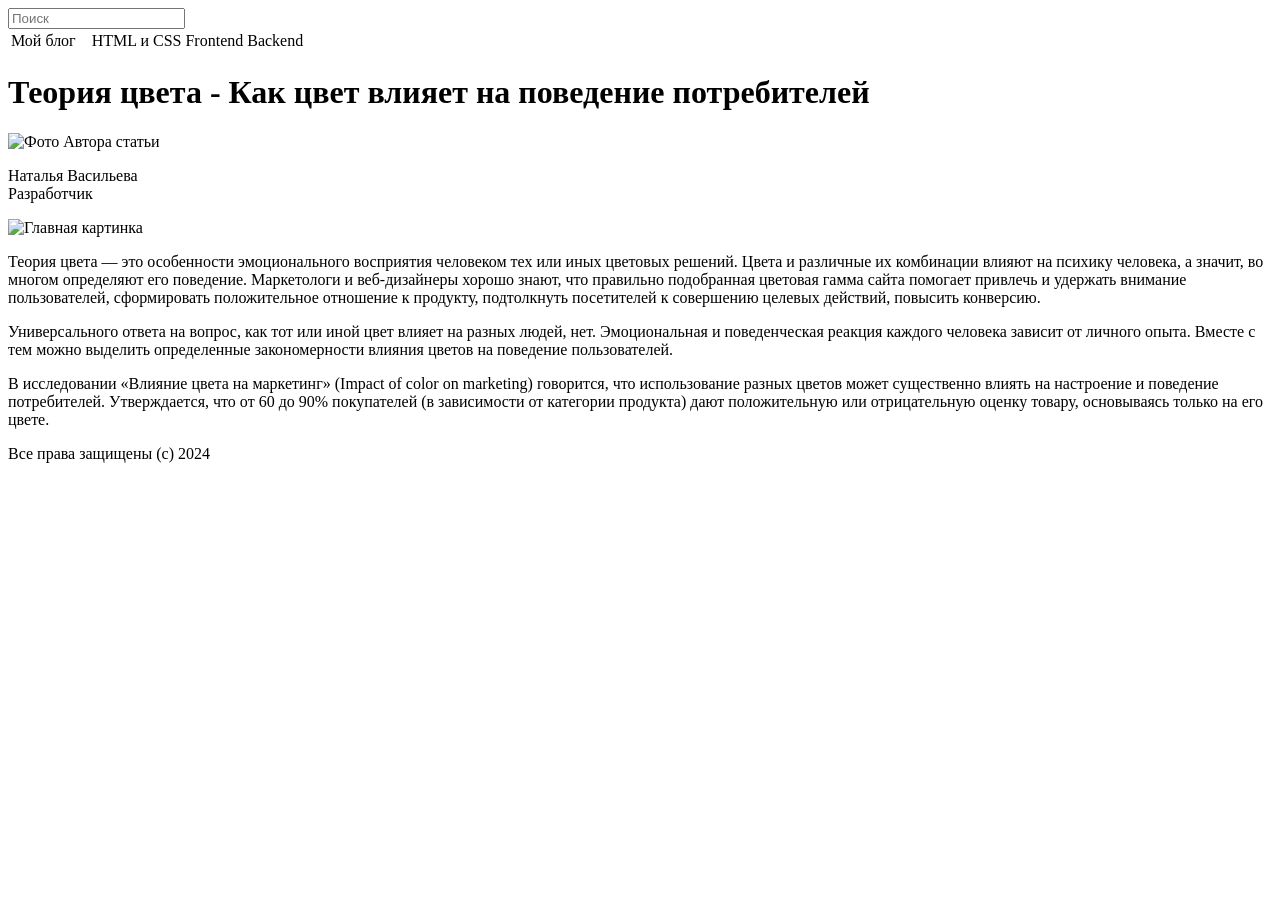
==== index.html @ 78a56f07 "html site" ====
<!DOCTYPE html>
<html lang="en">
<head>
  <meta charset="UTF-8">
  <meta name="viewport" content="width=device-width, initial-scale=1.0">
  <title>My Blog</title>
</head>
<body>
  <input type="text" placeholder="Поиск" class="search-input">
  <img src="" alt="">
  <table>
    <td>Мой блог</td>
    <td></td>
    <td></td>
    <td></td>
    <td>HTML и CSS</td>
    <td>Frontend</td>
    <td>Backend</td>
  </table>
  <h1>Теория цвета - Как цвет влияет на поведение потребителей</h1>
  <img src="images/photo.png" alt="Фото Автора статьи">
  <p>Наталья Васильева <br>Разработчик</p>
  <img src="images/pc.png" alt="Главная картинка">
  <p>Теория цвета — это особенности эмоционального восприятия человеком тех или иных цветовых решений. Цвета и различные их комбинации влияют на психику человека, а значит, во многом определяют его поведение. Маркетологи и веб-дизайнеры хорошо знают, что правильно подобранная цветовая гамма сайта помогает привлечь и удержать внимание пользователей, сформировать положительное отношение к продукту, подтолкнуть посетителей к совершению целевых действий, повысить конверсию.</p>
  <p>
    Универсального ответа на вопрос, как тот или иной цвет влияет на разных людей, нет. Эмоциональная и поведенческая реакция каждого человека зависит от личного опыта. Вместе с тем можно выделить определенные закономерности влияния цветов на поведение пользователей.
  </p>
  <p>
    В исследовании «Влияние цвета на маркетинг» (Impact of color on marketing) говорится, что использование разных цветов может существенно влиять на настроение и поведение потребителей. Утверждается, что от 60 до 90% покупателей (в зависимости от категории продукта) дают положительную или отрицательную оценку товару, основываясь только на его цвете.
  </p>
  <p>Все права защищены (c) 2024</p>
</body>
</html>
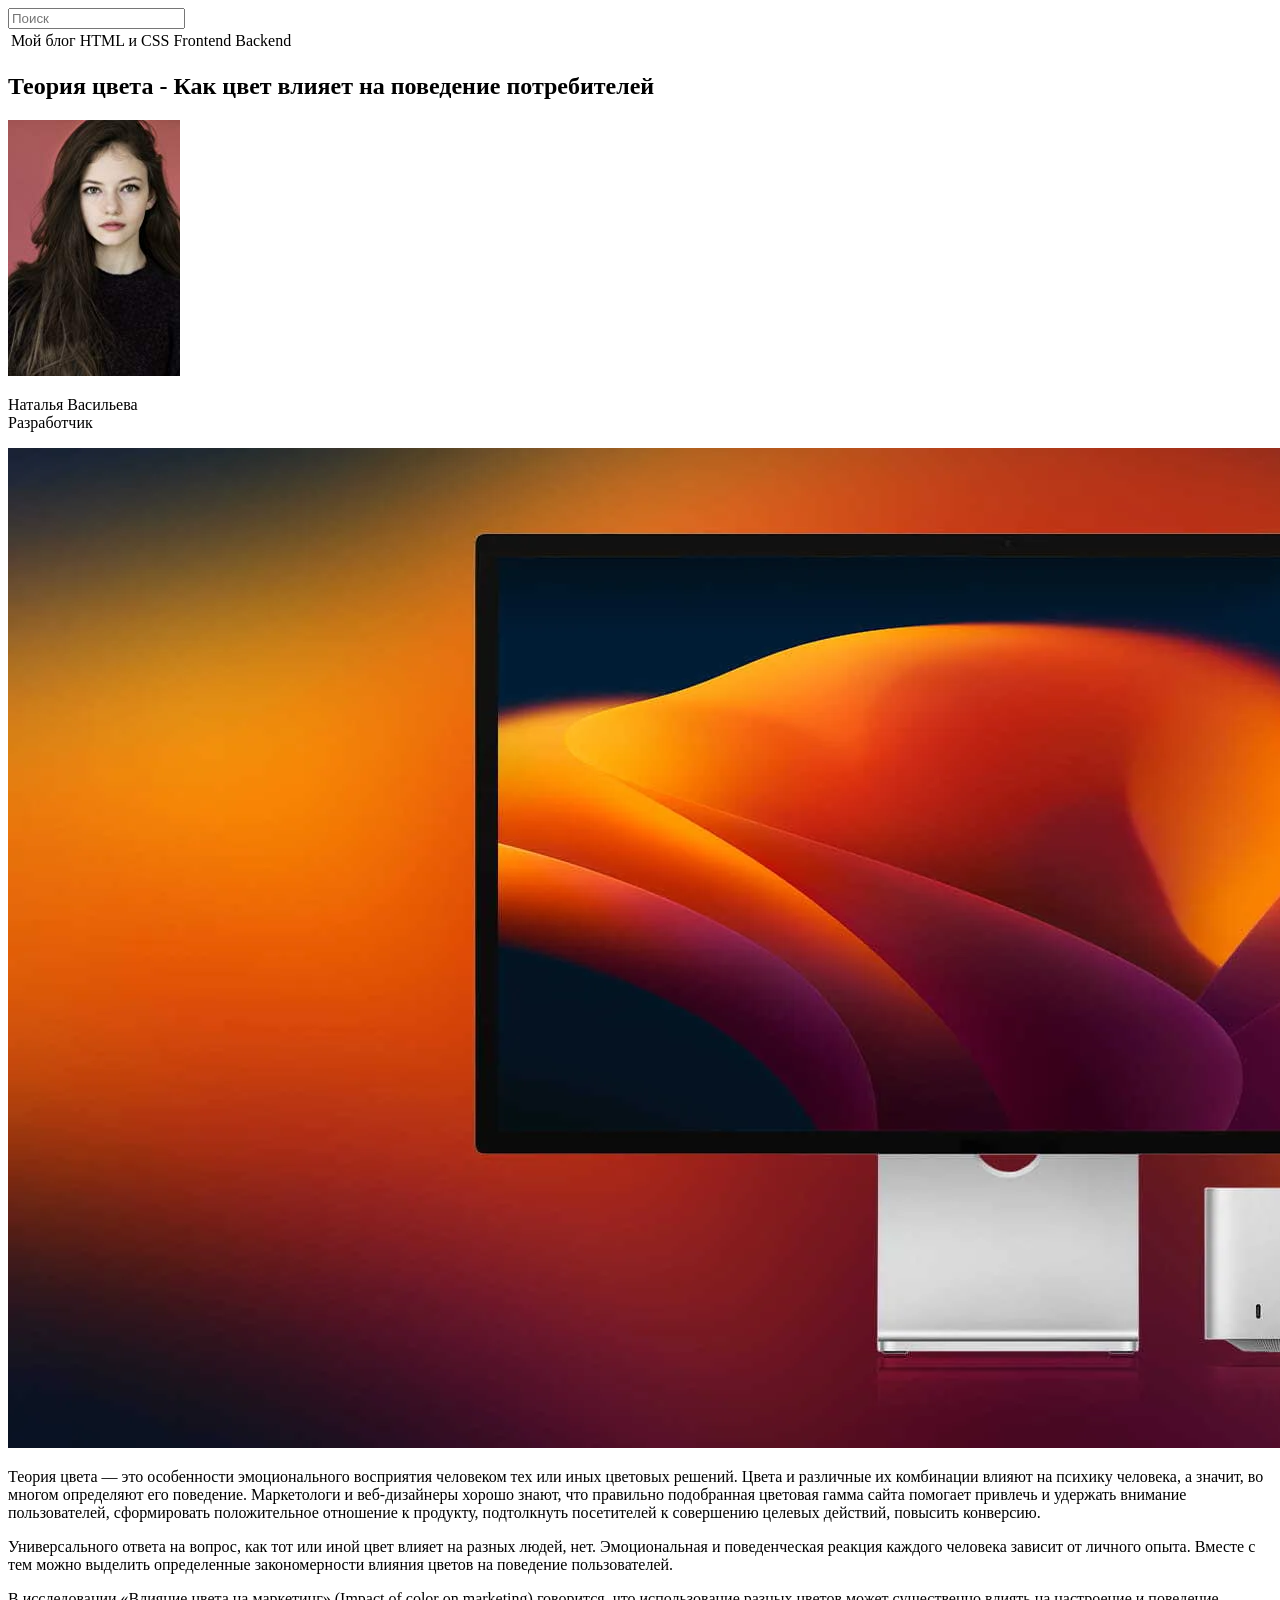
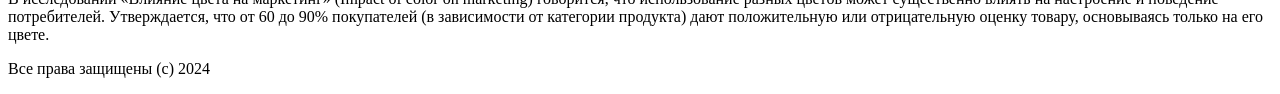
==== commit 953d35e8: "123" ====
--- a/index.html
+++ b/index.html
@@ -6,17 +6,20 @@
   <title>My Blog</title>
 </head>
 <body>
+  <header>
   <input type="text" placeholder="Поиск" class="search-input">
-  <img src="" alt="">
+  <nav>
   <table>
+    <thead>
     <td>Мой блог</td>
-    <td></td>
-    <td></td>
-    <td></td>
     <td>HTML и CSS</td>
     <td>Frontend</td>
     <td>Backend</td>
+    </thead>
   </table>
+  </nav>
+  </header>
+  <article>
   <h1>Теория цвета - Как цвет влияет на поведение потребителей</h1>
   <img src="images/photo.png" alt="Фото Автора статьи">
   <p>Наталья Васильева <br>Разработчик</p>
@@ -28,6 +31,10 @@
   <p>
     В исследовании «Влияние цвета на маркетинг» (Impact of color on marketing) говорится, что использование разных цветов может существенно влиять на настроение и поведение потребителей. Утверждается, что от 60 до 90% покупателей (в зависимости от категории продукта) дают положительную или отрицательную оценку товару, основываясь только на его цвете.
   </p>
+  </article>
+  <footer>
   <p>Все права защищены (c) 2024</p>
+  </footer>
+  
 </body>
 </html>
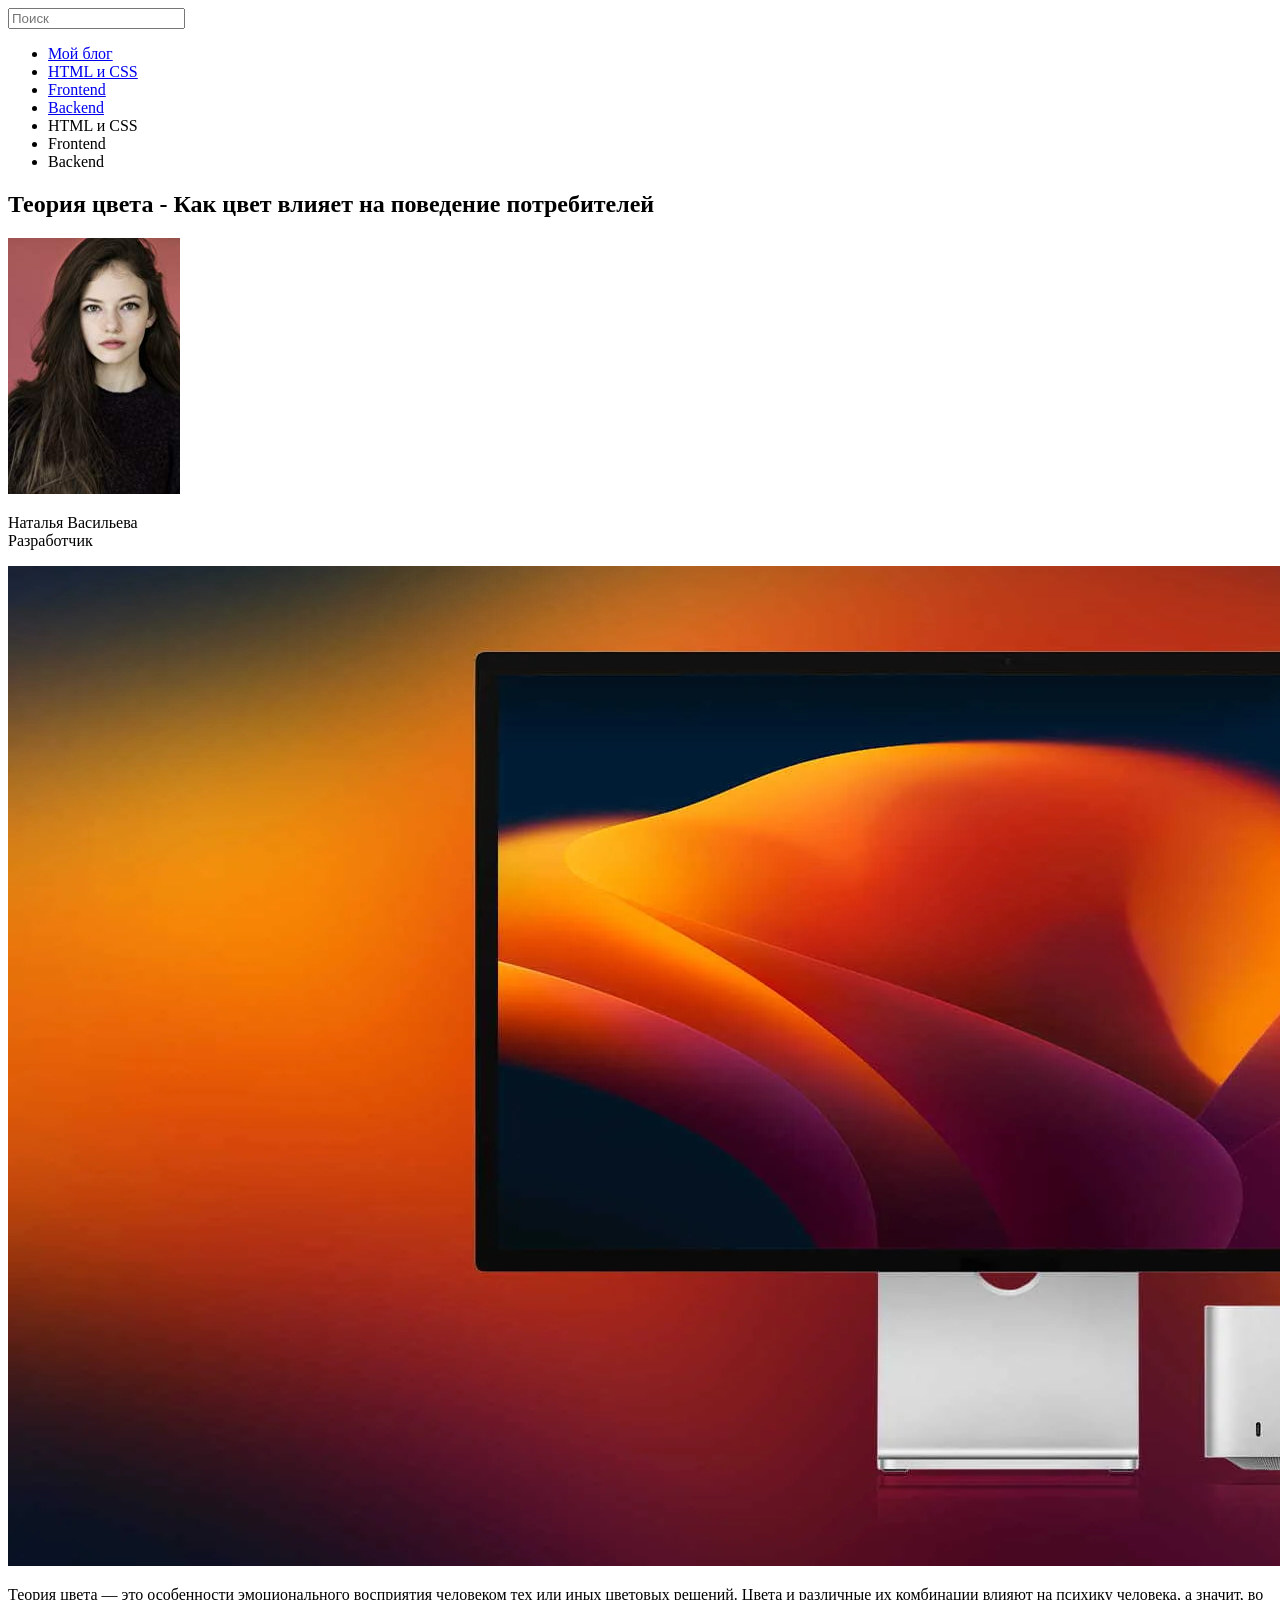
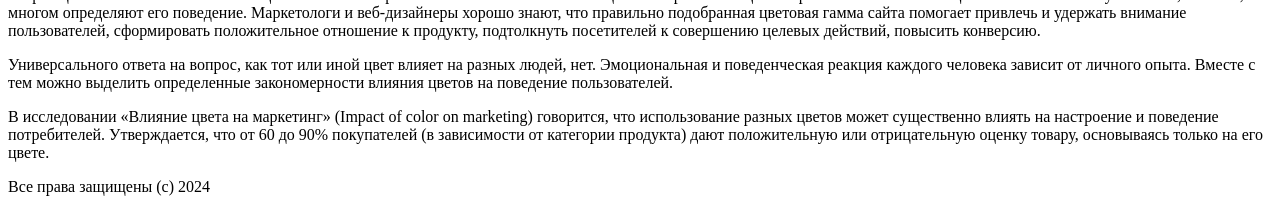
==== commit 88eb908a: "123" ====
--- a/index.html
+++ b/index.html
@@ -9,14 +9,15 @@
   <header>
   <input type="text" placeholder="Поиск" class="search-input">
   <nav>
-  <table>
-    <thead>
-    <td>Мой блог</td>
-    <td>HTML и CSS</td>
-    <td>Frontend</td>
-    <td>Backend</td>
-    </thead>
-  </table>
+    <ul>
+      <li><a href="#">Мой блог</a></li>
+      <li><a href="#">HTML и CSS</a></li>
+      <li><a href="#">Frontend</a></li>
+      <li><a href="#">Backend</a></li>
+      <li>HTML и CSS</li>
+      <li>Frontend</li>
+      <li>Backend</li>
+    </ul>
   </nav>
   </header>
   <article>
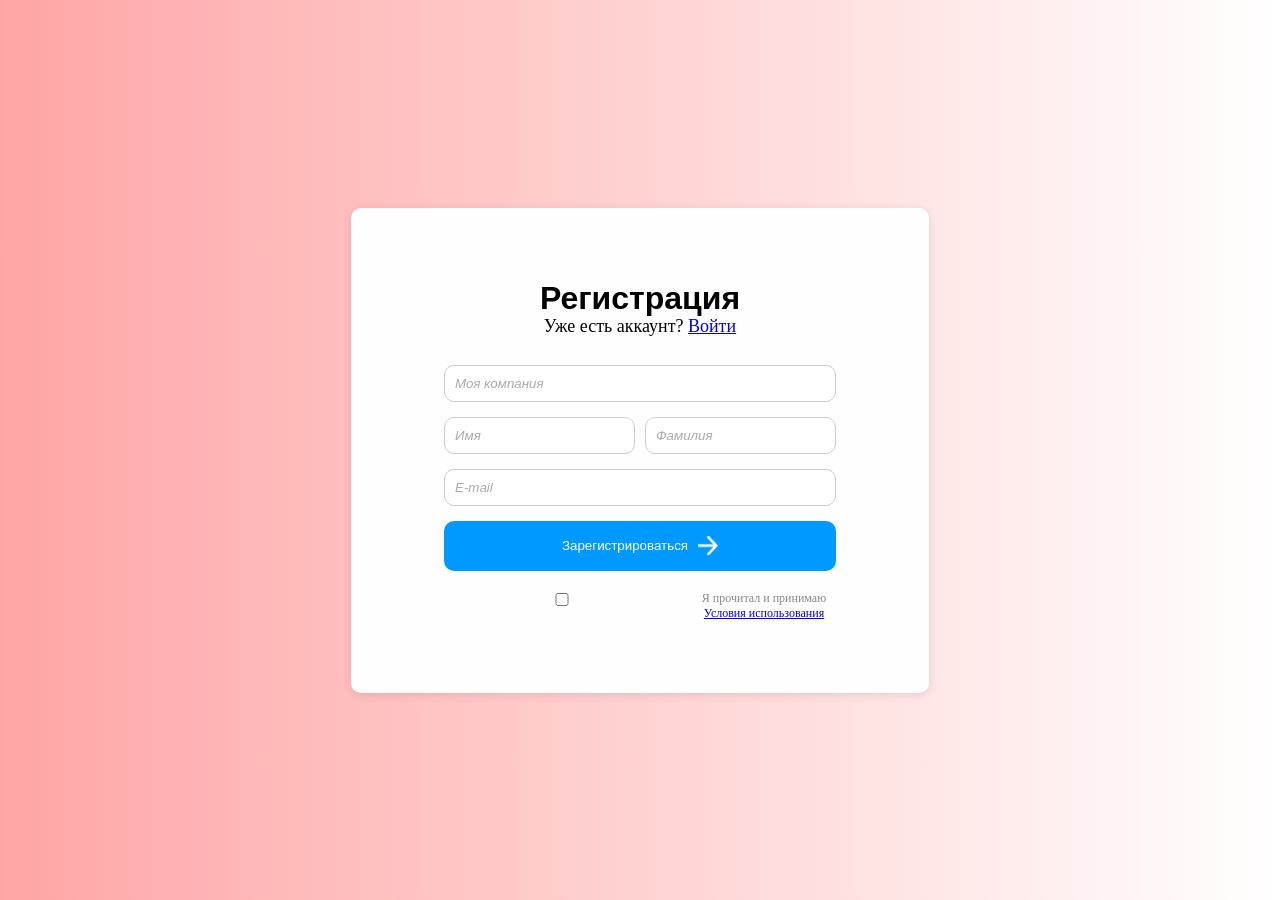
==== commit e7988325: "rework" ====
--- a/index.html
+++ b/index.html
@@ -1,41 +1,89 @@
-<!DOCTYPE html>
-<html lang="en">
-<head>
-  <meta charset="UTF-8">
-  <meta name="viewport" content="width=device-width, initial-scale=1.0">
-  <title>My Blog</title>
-</head>
-<body>
-  <header>
-  <input type="text" placeholder="Поиск" class="search-input">
-  <nav>
-    <ul>
-      <li><a href="#">Мой блог</a></li>
-      <li><a href="#">HTML и CSS</a></li>
-      <li><a href="#">Frontend</a></li>
-      <li><a href="#">Backend</a></li>
-      <li>HTML и CSS</li>
-      <li>Frontend</li>
-      <li>Backend</li>
-    </ul>
-  </nav>
-  </header>
-  <article>
-  <h1>Теория цвета - Как цвет влияет на поведение потребителей</h1>
-  <img src="images/photo.png" alt="Фото Автора статьи">
-  <p>Наталья Васильева <br>Разработчик</p>
-  <img src="images/pc.png" alt="Главная картинка">
-  <p>Теория цвета — это особенности эмоционального восприятия человеком тех или иных цветовых решений. Цвета и различные их комбинации влияют на психику человека, а значит, во многом определяют его поведение. Маркетологи и веб-дизайнеры хорошо знают, что правильно подобранная цветовая гамма сайта помогает привлечь и удержать внимание пользователей, сформировать положительное отношение к продукту, подтолкнуть посетителей к совершению целевых действий, повысить конверсию.</p>
-  <p>
-    Универсального ответа на вопрос, как тот или иной цвет влияет на разных людей, нет. Эмоциональная и поведенческая реакция каждого человека зависит от личного опыта. Вместе с тем можно выделить определенные закономерности влияния цветов на поведение пользователей.
-  </p>
-  <p>
-    В исследовании «Влияние цвета на маркетинг» (Impact of color on marketing) говорится, что использование разных цветов может существенно влиять на настроение и поведение потребителей. Утверждается, что от 60 до 90% покупателей (в зависимости от категории продукта) дают положительную или отрицательную оценку товару, основываясь только на его цвете.
-  </p>
-  </article>
-  <footer>
-  <p>Все права защищены (c) 2024</p>
-  </footer>
-  
-</body>
-</html>+<!doctype html>
+<html lang="ru">
+  <head>
+    <meta charset="UTF-8" />
+    <title>Регистрация</title>
+    <link rel="stylesheet" href="style.css" />
+    <link rel="preconnect" href="https://fonts.yandex.ru" crossorigin />
+    <link
+      href="https://fonts.yandex.ru/catalog/inter/stylesheet.css"
+      rel="stylesheet"
+    />
+  </head>
+  <body>
+    <div class="form-container">
+      <h1 class="formName">Регистрация</h1>
+
+      <p class="login-link">
+        Уже есть аккаунт?
+        <a href="#" class="enter">Войти</a>
+      </p>
+
+      <form action="#" method="post">
+        <!-- Поле компании -->
+        <div class="form-group">
+          <label for="company" class="visually-hidden">Моя компания</label>
+          <input
+            type="text"
+            name="company"
+            id="company"
+            placeholder="Моя компания"
+            required
+          />
+        </div>
+
+        <!-- Имя и Фамилия в одном контейнере (для размещения в одну строку) -->
+        <div class="name-fields">
+          <div class="form-group">
+            <label for="firstName" class="visually-hidden">Имя</label>
+            <input
+              type="text"
+              name="firstName"
+              id="firstName"
+              placeholder="Имя"
+              required
+            />
+          </div>
+
+          <div class="form-group">
+            <label for="secondName" class="visually-hidden">Фамилия</label>
+            <input
+              type="text"
+              name="secondName"
+              id="secondName"
+              placeholder="Фамилия"
+              required
+            />
+          </div>
+        </div>
+
+        <!-- Email -->
+        <div class="form-group">
+          <label for="email" class="visually-hidden">E-mail</label>
+          <input
+            type="email"
+            name="email"
+            id="email"
+            placeholder="E-mail"
+            required
+          />
+        </div>
+
+        <!-- Кнопка со стрелочкой (вместо input type="button") -->
+        <button type="submit" class="submit-btn">
+          Зарегистрироваться
+          <img src="./images/arrow.png" alt="" aria-hidden="true" />
+        </button>
+
+        <!-- Чекбокс с label (улучшенная структура) -->
+        <label class="checkbox-label">
+          <input type="checkbox" name="checkbox" id="checkbox" required />
+          <span
+            >Я прочитал и принимаю
+            <a href="#">Условия использования</a>
+          </span>
+        </label>
+      </form>
+    </div>
+  </body>
+</html>
--- a/style.css
+++ b/style.css
@@ -0,0 +1,119 @@
+body {
+  background: linear-gradient(90deg, #ffa5a5 0%, #ffffff 100%);
+  margin: 0;
+  padding: 0;
+  display: flex;
+  justify-content: center;
+  align-items: center;
+  min-height: 100vh;
+}
+
+.form-container {
+  background-color: #fffefe;
+  padding: 72px 93px;
+  border-radius: 10px;
+  box-shadow: 0 2px 10px rgba(0, 0, 0, 0.1);
+  text-align: center;
+}
+
+h1,
+p {
+  margin: 0;
+}
+
+.formName {
+  font-family: "Inter", sans-serif; /* Было 'Open Sans' */
+  font-weight: 700;
+}
+
+.login-link {
+  font-family: Open Sans;
+  font-weight: 400;
+  font-size: 18px;
+  line-height: 100%;
+  letter-spacing: 0%;
+  margin-bottom: 30px;
+}
+
+.enter {
+  font-family: Open Sans;
+  font-weight: 400;
+  font-size: 18px;
+  line-height: 100%;
+  letter-spacing: 0%;
+  text-decoration: underline;
+  text-decoration-style: solid;
+  text-decoration-thickness: 0%;
+}
+
+.form-container input {
+  box-sizing: border-box;
+  width: 100%;
+  padding: 10px;
+  border: 1px solid #ccc;
+  border-radius: 10px;
+  margin-bottom: 15px;
+}
+.form-container input::placeholder {
+  color: #aaa;
+  font-style: italic;
+}
+
+.name-fields {
+  display: flex;
+  gap: 10px;
+}
+
+.name-fields input {
+  flex: 1;
+}
+
+.submit-btn {
+  width: 100%;
+  background-color: #0099ff;
+  color: #fff;
+  border: none;
+  border-radius: 10px;
+  padding: 15px;
+  cursor: pointer;
+  display: flex;
+  justify-content: center;
+  align-items: center;
+  gap: 10px;
+}
+.submit-btn img {
+  width: 20px;
+  height: 20px;
+}
+.submit-btn:hover {
+  background-color: #0077cc;
+}
+.checkbox-label {
+  display: flex;
+  align-items: flex-start;
+  gap: 8px;
+  font-size: 12px;
+  color: #888;
+  margin-top: 20px;
+  width: 100%;
+  margin-left: 0;
+  margin-right: auto;
+}
+
+.checkbox-label input[type="checkbox"] {
+  margin-right: 8px; /* Отступ справа от чекбокса */
+  vertical-align: top; /* Выравнивание по верху */
+  margin-top: 2px;
+}
+
+.visually-hidden {
+  position: absolute;
+  width: 1px;
+  height: 1px;
+  margin: -1px;
+  padding: 0;
+  overflow: hidden;
+  clip: rect(0, 0, 0, 0);
+  white-space: nowrap;
+  border: 0;
+}
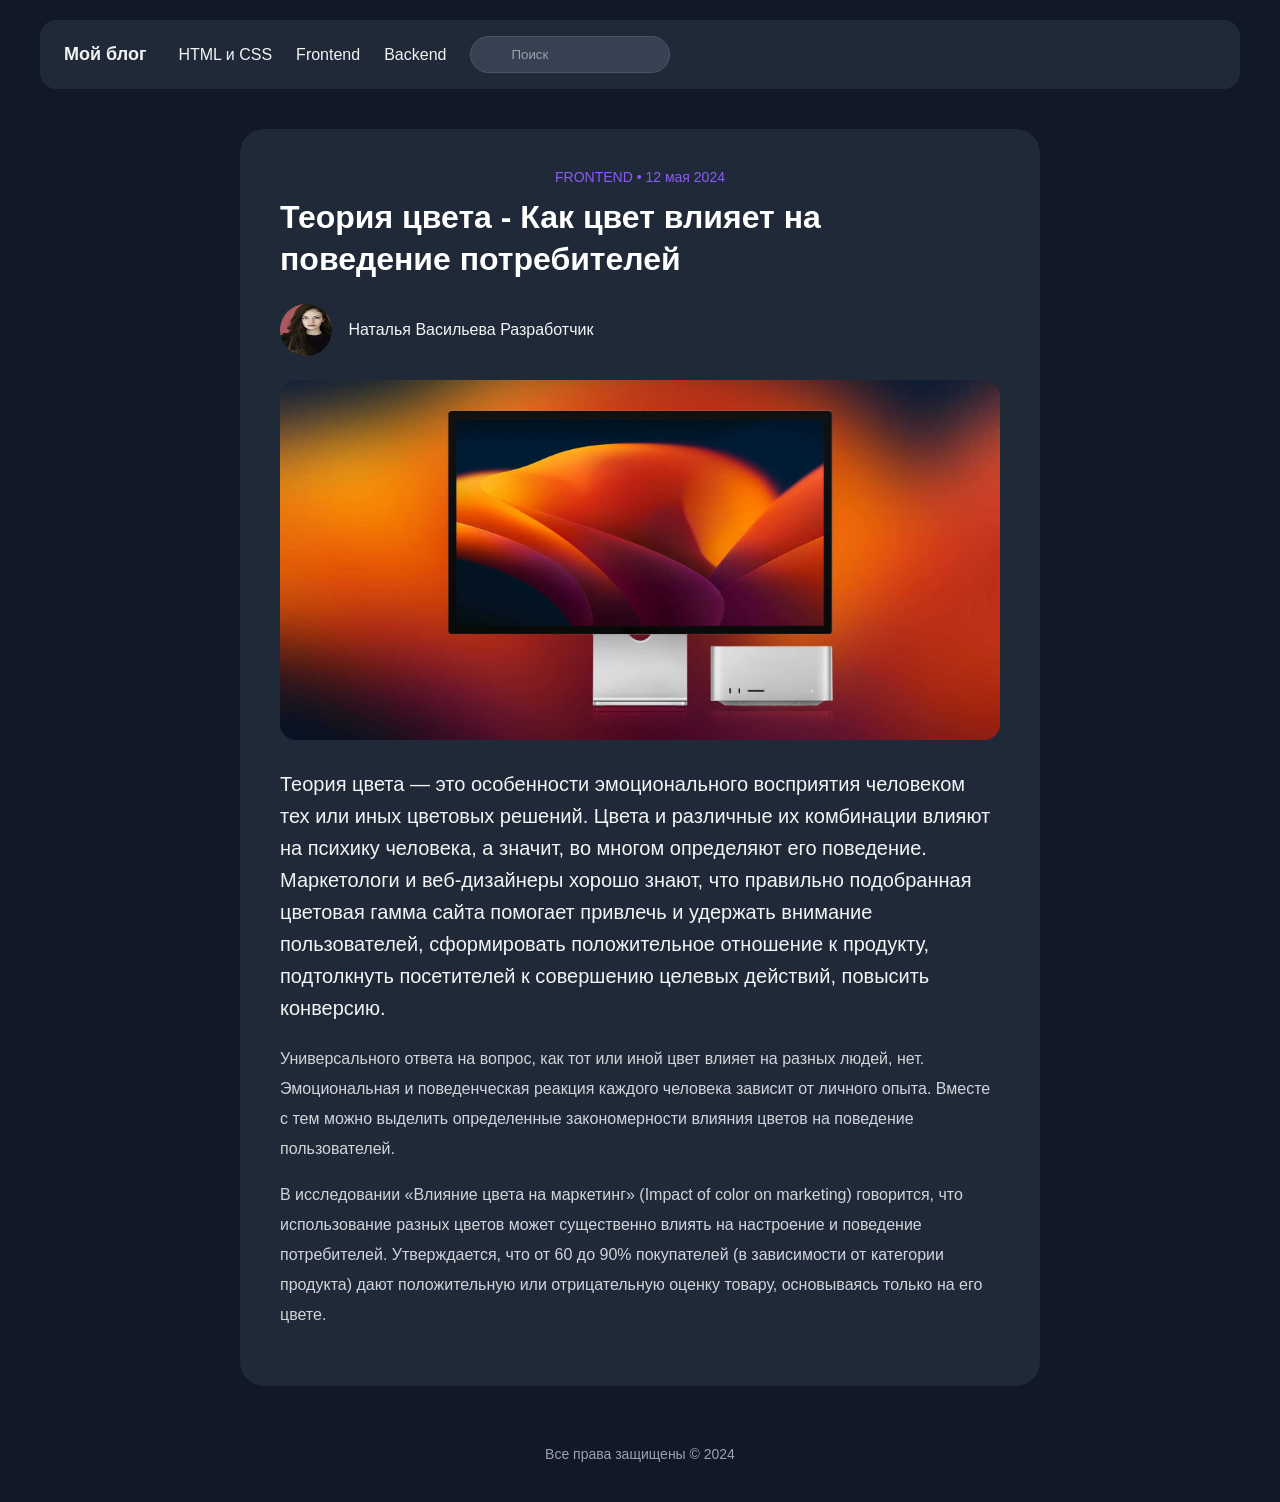
==== commit 330578ea: "blog - 2" ====
--- a/index.html
+++ b/index.html
@@ -2,88 +2,67 @@
 <html lang="ru">
   <head>
     <meta charset="UTF-8" />
-    <title>Регистрация</title>
-    <link rel="stylesheet" href="style.css" />
-    <link rel="preconnect" href="https://fonts.yandex.ru" crossorigin />
-    <link
-      href="https://fonts.yandex.ru/catalog/inter/stylesheet.css"
-      rel="stylesheet"
-    />
+    <meta name="viewport" content="width=device-width, initial-scale=1.0" />
+    <title>Blog</title>
+    <link rel="stylesheet" href="./styles.css" />
   </head>
   <body>
-    <div class="form-container">
-      <h1 class="formName">Регистрация</h1>
+    <header>
+      <nav>
+        <a href="#">Мой блог</a>
+        <a href="#">HTML и CSS</a>
+        <a href="#">Frontend</a>
+        <a href="#">Backend</a>
+        <form action="#" method="post">
+          <input type="search" name="search" id="search" placeholder="Поиск" />
+        </form>
+      </nav>
+    </header>
 
-      <p class="login-link">
-        Уже есть аккаунт?
-        <a href="#" class="enter">Войти</a>
-      </p>
+    <main>
+      <article>
+        <time datetime="2024-05-12">FRONTEND • 12 мая 2024</time>
+        <h1>Теория цвета - Как цвет влияет на поведение потребителей</h1>
 
-      <form action="#" method="post">
-        <!-- Поле компании -->
-        <div class="form-group">
-          <label for="company" class="visually-hidden">Моя компания</label>
-          <input
-            type="text"
-            name="company"
-            id="company"
-            placeholder="Моя компания"
-            required
-          />
-        </div>
+        <img src="./images/photo.png" alt="Фото автора" />
+        <p>Наталья Васильева Разработчик</p>
 
-        <!-- Имя и Фамилия в одном контейнере (для размещения в одну строку) -->
-        <div class="name-fields">
-          <div class="form-group">
-            <label for="firstName" class="visually-hidden">Имя</label>
-            <input
-              type="text"
-              name="firstName"
-              id="firstName"
-              placeholder="Имя"
-              required
-            />
-          </div>
+        <img
+          src="./images/pc.png"
+          alt="Главное фото"
+          width="50%"
+          height="50%"
+        />
 
-          <div class="form-group">
-            <label for="secondName" class="visually-hidden">Фамилия</label>
-            <input
-              type="text"
-              name="secondName"
-              id="secondName"
-              placeholder="Фамилия"
-              required
-            />
-          </div>
-        </div>
+        <p class="mainText">
+          Теория цвета — это особенности эмоционального восприятия человеком тех
+          или иных цветовых решений. Цвета и различные их комбинации влияют на
+          психику человека, а значит, во многом определяют его поведение.
+          Маркетологи и веб-дизайнеры хорошо знают, что правильно подобранная
+          цветовая гамма сайта помогает привлечь и удержать внимание
+          пользователей, сформировать положительное отношение к продукту,
+          подтолкнуть посетителей к совершению целевых действий, повысить
+          конверсию.
+        </p>
+        <p class="secondText">
+          Универсального ответа на вопрос, как тот или иной цвет влияет на
+          разных людей, нет. Эмоциональная и поведенческая реакция каждого
+          человека зависит от личного опыта. Вместе с тем можно выделить
+          определенные закономерности влияния цветов на поведение пользователей.
+        </p>
+        <p class="thirdText">
+          В исследовании «Влияние цвета на маркетинг» (Impact of color on
+          marketing) говорится, что использование разных цветов может
+          существенно влиять на настроение и поведение потребителей.
+          Утверждается, что от 60 до 90% покупателей (в зависимости от категории
+          продукта) дают положительную или отрицательную оценку товару,
+          основываясь только на его цвете.
+        </p>
+      </article>
+    </main>
 
-        <!-- Email -->
-        <div class="form-group">
-          <label for="email" class="visually-hidden">E-mail</label>
-          <input
-            type="email"
-            name="email"
-            id="email"
-            placeholder="E-mail"
-            required
-          />
-        </div>
-
-        <!-- Кнопка со стрелочкой (вместо input type="button") -->
-        <button type="submit" class="submit-btn">
-          Зарегистрироваться
-          <img src="./images/arrow.png" alt="" aria-hidden="true" />
-        </button>
-
-        <!-- Чекбокс с label (улучшенная структура) -->
-        <label class="checkbox-label">
-          <input type="checkbox" name="checkbox" id="checkbox" required />
-          <span
-            >Я прочитал и принимаю
-            <a href="#">Условия использования</a>
-          </span>
-        </label>
-      </form>
-    </div>
+    <footer>
+      <p>Все права защищены &copy; 2024</p>
+    </footer>
   </body>
 </html>
--- a/styles.css
+++ b/styles.css
@@ -0,0 +1,180 @@
+/* Подключаем шрифт Roboto */
+@import url("https://fonts.googleapis.com/css2?family=Roboto:wght@400;500;700&display=swap");
+
+/* Общие стили */
+* {
+  font-family: "Roboto", sans-serif;
+  margin: 0;
+  padding: 0;
+  box-sizing: border-box;
+}
+
+body {
+  background-color: #111827; /* Тёмный фон вместо #374151 */
+  color: #ffffff;
+  min-height: 100vh;
+  padding: 20px;
+}
+
+/* Навигация */
+nav {
+  display: flex;
+  align-items: center;
+  gap: 24px;
+  background-color: #1f2937;
+  padding: 16px 24px;
+  border-radius: 16px;
+  max-width: 1200px;
+  margin: 0 auto;
+}
+
+nav > a {
+  color: #f3f4f6; /* Светло-серый вместо белого */
+  font-size: 16px;
+  text-decoration: none;
+  font-weight: 500;
+}
+
+nav > a:hover {
+  color: #8b5cf6; /* Фиолетовый при наведении */
+}
+
+nav > a:first-child {
+  font-weight: 700;
+  font-size: 18px;
+  margin-right: 8px;
+}
+
+/* Поиск */
+#search {
+  background-color: #374151;
+  background-image: url("./images/search.png");
+  background-position: 12px center;
+  background-repeat: no-repeat;
+  background-size: 20px 20px;
+  padding: 10px 16px 10px 40px;
+  color: #ffffff;
+  border: 1px solid #4b5563;
+  border-radius: 30px;
+  width: 200px;
+  outline: none;
+  margin-left: auto; /* Прижимаем поиск вправо */
+}
+
+#search::placeholder {
+  color: #9ca3af;
+}
+
+#search:focus {
+  border-color: #8b5cf6;
+  background-color: #1f2937;
+}
+
+/* Основной контент */
+main {
+  max-width: 800px;
+  margin: 40px auto;
+  color: #f3f4f6;
+}
+
+article {
+  background-color: #1f2937;
+  padding: 40px;
+  border-radius: 24px;
+}
+
+/* Мета-информация */
+time {
+  display: block;
+  color: #8b5cf6;
+  font-size: 14px;
+  font-weight: 500;
+  margin-bottom: 12px;
+  text-align: center;
+}
+
+h1 {
+  font-size: 32px;
+  font-weight: 700;
+  line-height: 1.3;
+  margin-bottom: 24px;
+  color: #ffffff;
+}
+
+/* Автор */
+article img[alt="Фото автора"] {
+  width: 52px;
+  height: 52px;
+  border-radius: 50%;
+  display: inline-block;
+  vertical-align: middle;
+  margin-right: 12px;
+}
+
+article p:first-of-type {
+  display: inline-block;
+  vertical-align: middle;
+  font-size: 16px;
+  font-weight: 500;
+}
+
+/* Главное изображение */
+article img[alt="Главное фото"] {
+  width: 100%;
+  height: auto;
+  border-radius: 16px;
+  margin: 24px 0;
+}
+
+/* Текст статьи */
+.mainText {
+  font-weight: 400;
+  font-size: 20px;
+  line-height: 32px;
+  margin-bottom: 20px;
+}
+
+.secondText,
+.thirdText {
+  font-weight: 400;
+  font-size: 16px;
+  line-height: 30px;
+  margin-bottom: 16px;
+  color: #d1d5db;
+}
+
+/* Подвал */
+footer {
+  text-align: center;
+  padding: 20px 0;
+  color: #9ca3af;
+  font-size: 14px;
+  max-width: 800px;
+  margin: 0 auto;
+}
+
+/* Адаптивность */
+@media (max-width: 768px) {
+  nav {
+    flex-wrap: wrap;
+    gap: 12px;
+  }
+
+  #search {
+    width: 100%;
+    margin-left: 0;
+  }
+
+  article {
+    padding: 20px;
+  }
+
+  h1 {
+    font-size: 24px;
+  }
+
+  .mainText {
+    font-size: 17px;
+    line-height: 28px;
+  }
+}
